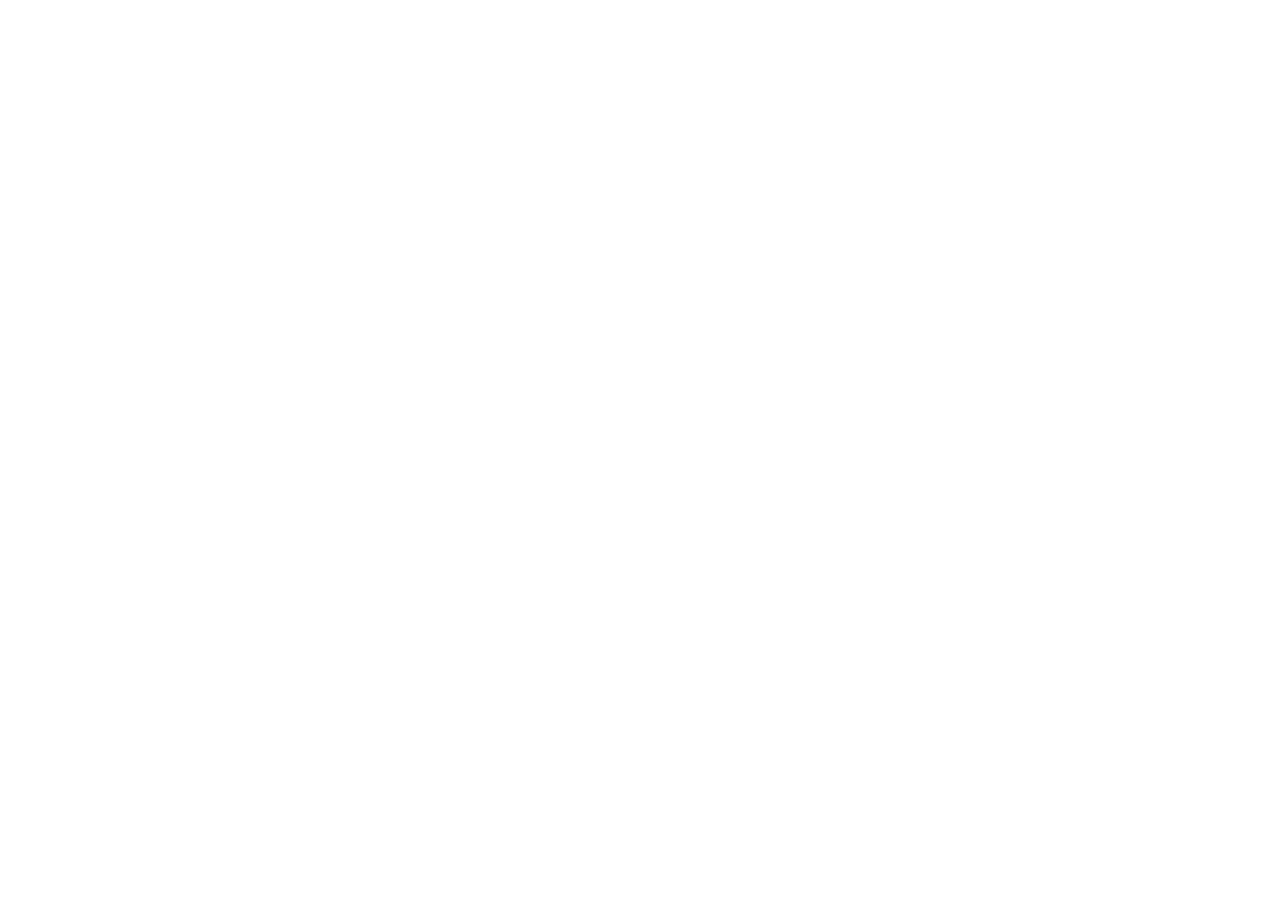
==== portifole/index.html @ 83b1b49a "jonas" ====
<!DOCTYPE html>
<html lang="en">
<head>
    <meta charset="UTF-8">
    <meta name="viewport" content="width=device-width, initial-scale=1.0">
    <title>Sobre eu </title>
    <link rel="stylesheet" href="/portifole/style.css">
</head>
<body>
    
</body>
</html>
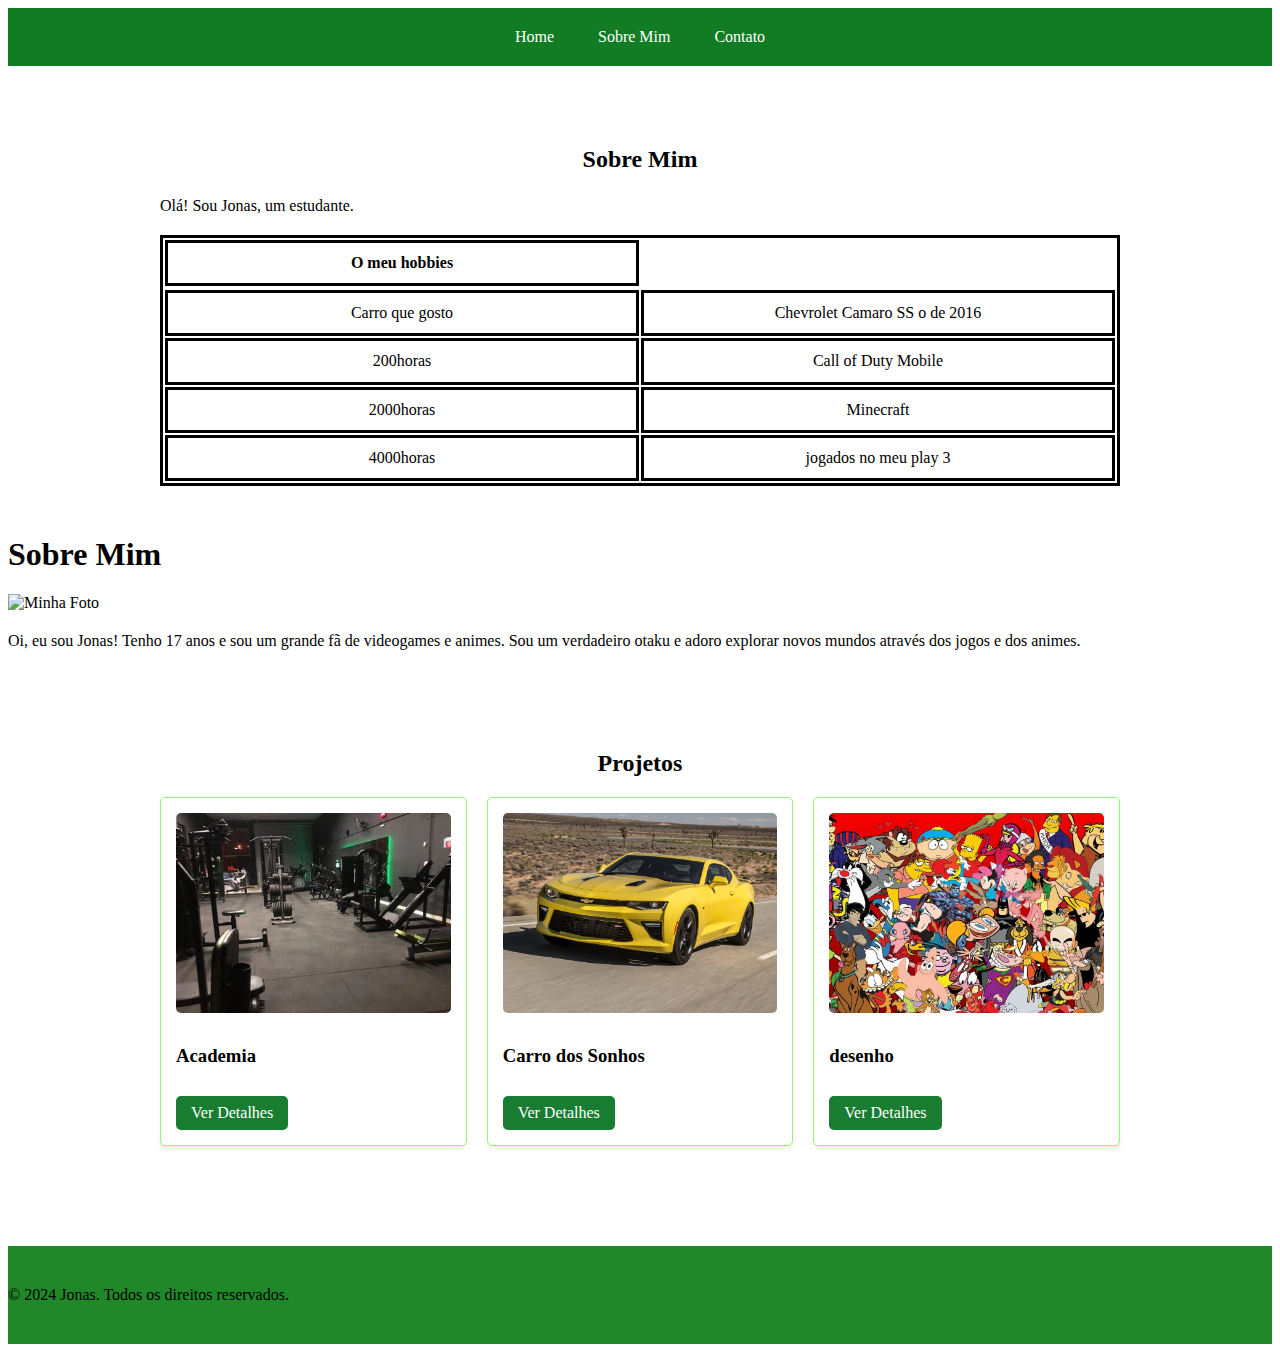
==== commit ec7e4832: "jonaslimaemcasa" ====
--- a/portifole/index.html
+++ b/portifole/index.html
@@ -1,12 +1,97 @@
 <!DOCTYPE html>
-<html lang="en">
+<html lang="pt-BR">
 <head>
     <meta charset="UTF-8">
     <meta name="viewport" content="width=device-width, initial-scale=1.0">
-    <title>Sobre eu </title>
-    <link rel="stylesheet" href="/portifole/style.css">
+    <title>Meu Portfólio</title>
+    <link rel="stylesheet" href="/portifole/css/style.css">
 </head>
 <body>
+    <header>
+        <nav>
+            <ul>
+                <li><a href="/portifole/index.html">Home</a></li>
+                <li><a href="/portifole/index2.html">Sobre Mim</a></li>
+                <li><a href="/portifole/index3.html">Contato</a></li>
+            </ul>
+        </nav>
+    </header>
+    <main>
+        <section>
+            <div class="container">
+                <h2>Sobre Mim</h2>
+                <p>Olá! Sou Jonas, um estudante.</p>
+                <table class="table">
+                    <tbody><tr>
+                        </tr></tbody><thead>
+                            <tr><th>
+                                O meu hobbies
+                            </th>
+                        </tr></thead>
+                        <tbody>
+                        <tr><td>
+                            Carro que gosto
+                        </td>
+                        <td>
+                            Chevrolet Camaro SS o de 2016
+                        </td>
+                    </tr>
+                    <tr>
+                        <td>200horas</td>
+                        <td>Call of Duty Mobile</td>
+                    </tr>
+                    <tr>
+                        <td>2000horas</td>
+                        <td>Minecraft</td>
+                    </tr>
+                    <tr>
+                        <td>4000horas</td>
+                        <td> jogados no meu play 3 </td>
+                    </tr>
+                </tbody>
+                <tfoot>
     
+                </tfoot>
+                </table>
+               </div>
+
+               <h1>Sobre Mim</h1>
+               <img src="sua-foto.jpg" alt="Minha Foto" class="profile-img">
+               <p>Oi, eu sou Jonas! Tenho 17 anos e sou um grande fã de videogames e animes. Sou um verdadeiro otaku e adoro explorar novos mundos através dos jogos e dos animes.
+             
+
+               
+
+                <section id="projetos">
+                    <div class="container">
+                        <h2>Projetos</h2>
+                        <div class="projetos-grid">
+                            <div class="projeto">
+                                <img src="/portifole/img/acadenimha.webp" alt="Projeto 1">
+                                <h3>Academia</h3>
+                                <a href="/portifole/index4.html" target="_blank">Ver Detalhes</a>
+                            </div>
+                            <div class="projeto">
+                                <img src="/portifole/img/camaro.avif" alt="Projeto 2">
+                                <h3>Carro dos Sonhos</h3>
+                                <a href="/portifole/index5.html" target="_blank">Ver Detalhes</a>
+                            </div>
+                            <div class="projeto">
+                                <img src="/portifole/img/desenhos.jpg" alt="Projeto 3">
+                                <h3>desenho</h3>
+                                <a href="/portifole/index6.html" target="_blank">Ver Detalhes</a>
+                            </div>
+                        </div>
+                    </div>
+                </section>
+
+        </section>
+    </main>
+    <footer>
+        <p>&copy; 2024 Jonas. Todos os direitos reservados.</p>
+    </footer>
 </body>
-</html>+</html>
+
+
+
--- a/portifole/css/style.css
+++ b/portifole/css/style.css
@@ -0,0 +1,117 @@
+.container {
+    max-width: 960px;
+    margin: 0 auto;
+    padding: 20px;
+}
+
+header {
+    background-color: rgb(17, 124, 35);
+    color: #fff;
+    padding: 20px 0;
+    text-align: center;
+}
+
+nav ul {
+    list-style: none;
+    margin: 0;
+    padding: 0;
+}
+
+nav li {
+    display: inline-block;
+    margin: 0 10px;
+}
+
+nav a {
+    color: #fff;
+    text-decoration: none;
+    padding: 5px 10px;
+    border-radius: 5px;
+    transition: background-color 0.3s;
+}
+
+nav a:hover {
+    background-color: #3b851e;
+}
+
+section {
+    padding: 40px 0;
+}
+
+h2 {
+    text-align: center;
+    margin-bottom: 20px;
+}
+
+p {
+    line-height: 1.6;
+    text-align: justify;
+}
+
+.foto-perfil {
+    display: block;
+    margin: 20px auto;
+    border-radius: 50%;
+    width: 200px;
+    height: 200px;
+    object-fit: cover;
+}
+
+.projetos-grid {
+    display: grid;
+    grid-template-columns: repeat(auto-fit, minmax(300px, 1fr));
+    gap: 20px;
+    margin-top: 20px;
+}
+
+.projeto {
+    border: 1px solid #74f554d0;
+    padding: 15px;
+    border-radius: 5px;
+    box-shadow: 0 2px 4px rgba(255, 8, 8, 0.1);
+}
+
+.projeto img {
+    width: 100%;
+    height: 200px;
+    object-fit: cover;
+    margin-bottom: 10px;
+    border-radius: 5px;
+}
+
+.projeto a {
+    display: inline-block;
+    background-color: #187c31;
+    color: #fff;
+    padding: 8px 15px;
+    border-radius: 5px;
+    text-decoration: none;
+    margin-top: 10px;
+    transition: background-color 0.3s;
+  
+}
+
+.projeto a:hover {
+    background-color: #3edb00;
+}
+
+footer {
+    background-color: #208829;
+    color: #000000;
+    padding: 20px 0;
+    text-align: center;
+}
+td, th {
+    padding: .7em;
+    margin: 0;
+    border: solid;
+    text-align: center;
+  }
+  
+  .table{
+    width: 100%;
+    margin-bottom : .5em;
+    table-layout: fixed;
+    text-align: center;
+    border: solid;
+  }